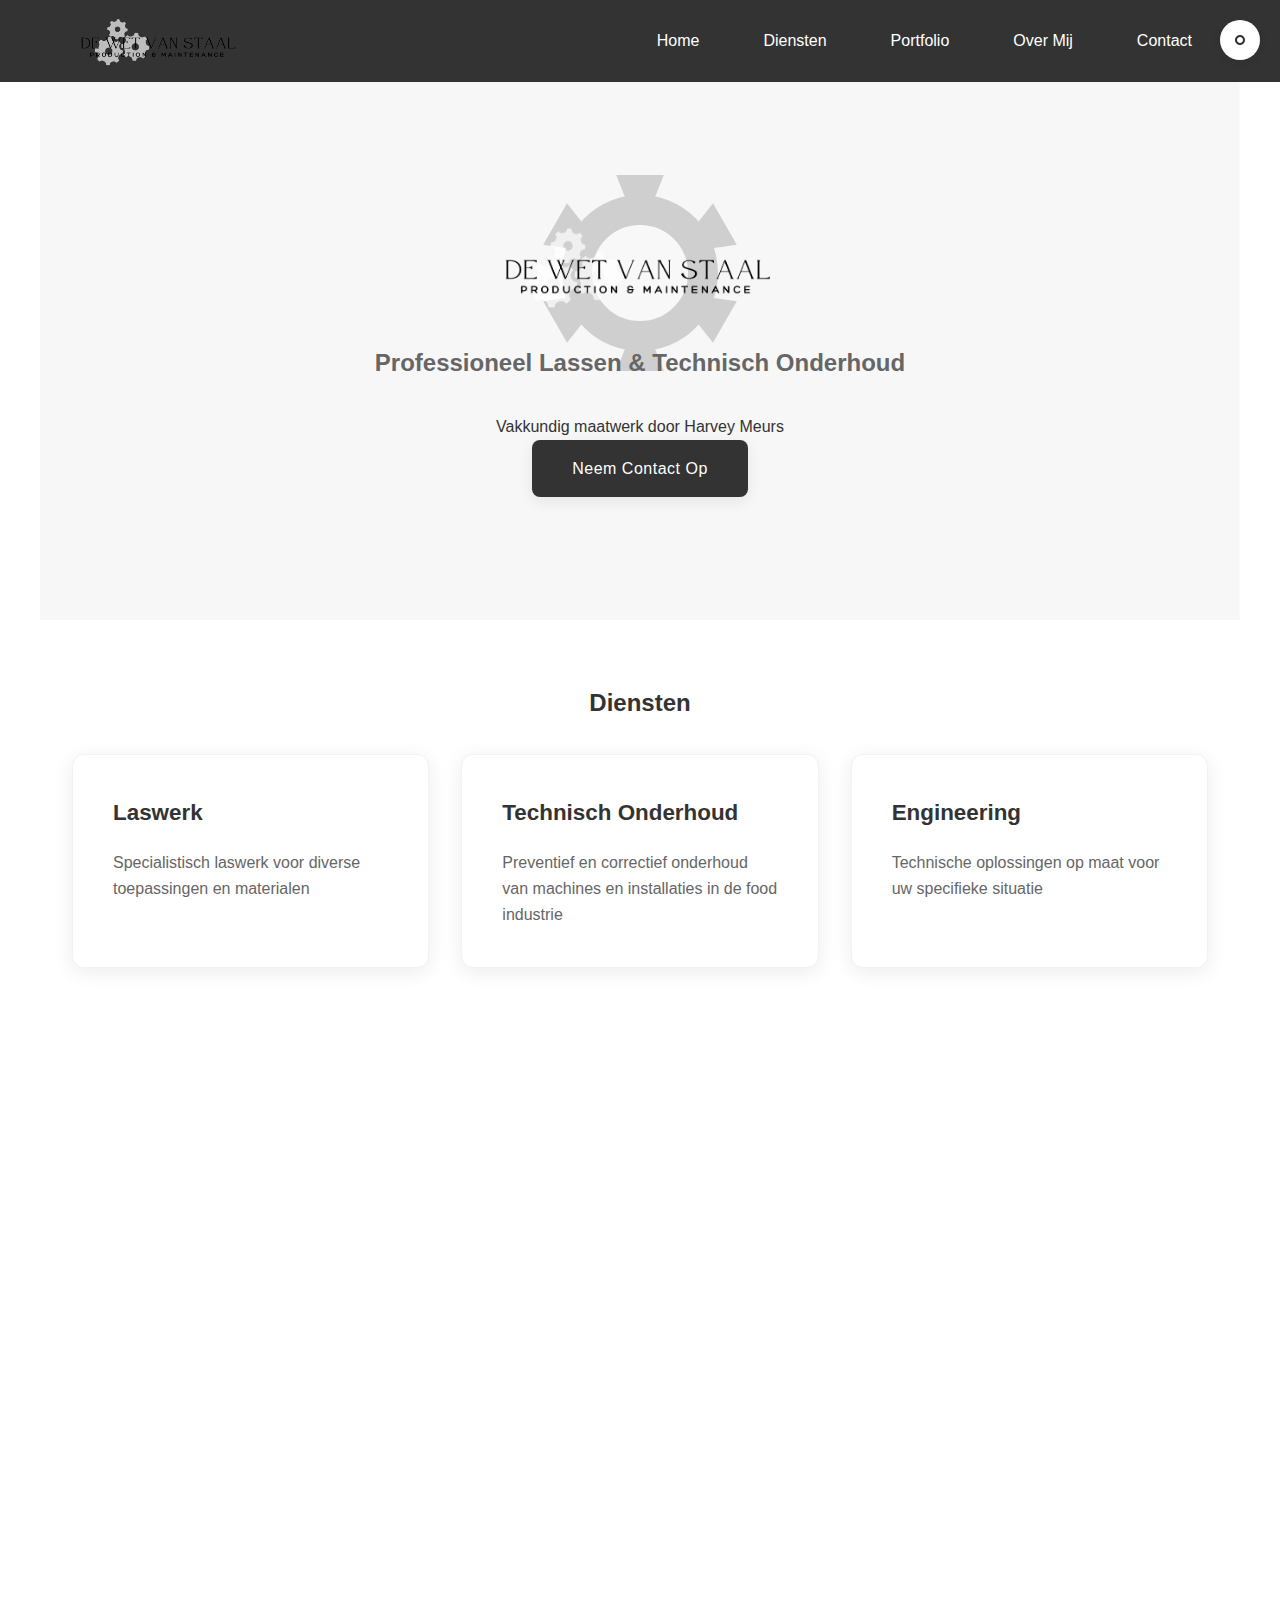
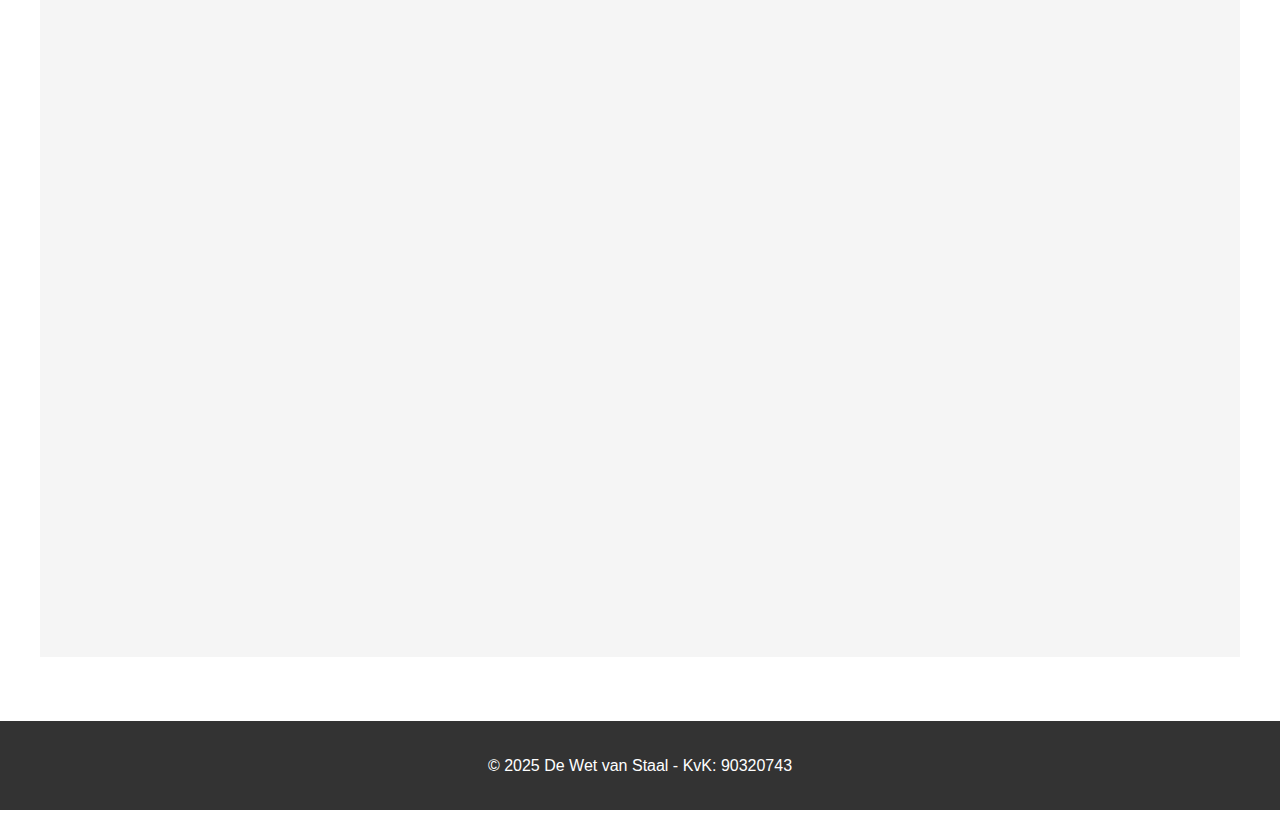
==== index.html @ 2015ef2f "Bug fixes" ====
<!DOCTYPE html>
<html lang="nl">
<head>
    <meta charset="UTF-8">
    <meta name="viewport" content="width=device-width, initial-scale=1.0">
    <title>De Wet van Staal - Professioneel Lassen & Technisch Onderhoud</title>
    <meta name="description" content="Specialistisch laswerk, technisch onderhoud en engineering door Harvey Meurs. Vakkundige constructies, machineonderhoud en maatwerkoplossingen in metaal.">
    <meta name="keywords" content="laswerk, technisch onderhoud, engineering, constructiewerk, metaalbewerking, machineonderhoud, aanhangwagens, paardenwagens">
    <meta name="author" content="Harvey Meurs">
    <meta property="og:title" content="De Wet van Staal - Professioneel Lassen & Technisch Onderhoud">
    <meta property="og:description" content="Specialistisch laswerk, technisch onderhoud en engineering door Harvey Meurs. Vakkundige constructies, machineonderhoud en maatwerkoplossingen in metaal.">
    <meta property="og:type" content="website">
    <link rel="stylesheet" href="styles.css">
    <link rel="apple-touch-icon" sizes="180x180" href="icons/apple-touch-icon.png">
    <link rel="icon" type="image/png" sizes="32x32" href="icons/favicon-32x32.png">
    <link rel="icon" type="image/png" sizes="16x16" href="icons/favicon-16x16.png">
    <link rel="manifest" href="icons/site.webmanifest">
    <link rel="mask-icon" href="icons/safari-pinned-tab.svg" color="#5bbad5">
    <meta name="msapplication-TileColor" content="#da532c">
    <meta name="theme-color" content="#ffffff">
</head>
<body data-theme="light">
    <button class="theme-toggle" aria-label="Toggle dark mode">
        <svg class="sun-icon" viewBox="0 0 24 24">
            <path d="M12 17c-2.76 0-5-2.24-5-5s2.24-5 5-5 5 2.24 5 5-2.24 5-5 5zm0-8c-1.65 0-3 1.35-3 3s1.35 3 3 3 3-1.35 3-3-1.35-3-3-3zm0-2V4m0 16v-3m8-9h-3m-10 0H4m14.364 4.95l-2.12-2.122M7.757 16.243l-2.12 2.12M16.243 7.757l2.12-2.12M7.757 7.757L5.636 5.636"/>
        </svg>
        <svg class="moon-icon" viewBox="0 0 24 24" style="display: none;">
            <path d="M12 3c.132 0 .263 0 .393 0a7.5 7.5 0 0 0 7.92 12.446A9 9 0 1 1 12 3z"/>
        </svg>
    </button>
    <header role="banner">
        <nav role="navigation" aria-label="Hoofdmenu">
            <div class="logo">
                <img src="images/LogoBanner.png" alt="De Wet van Staal Logo" width="200" height="50">
            </div>
            <button class="menu-toggle" aria-label="Menu openen" aria-expanded="false" aria-controls="main-menu">
                <span class="hamburger"></span>
            </button>
            <ul id="main-menu" role="menubar">
                <li role="none"><a href="#home" role="menuitem">Home</a></li>
                <li role="none"><a href="#diensten" role="menuitem">Diensten</a></li>
                <li role="none"><a href="#portfolio" role="menuitem">Portfolio</a></li>
                <li role="none"><a href="#over" role="menuitem">Over Mij</a></li>
                <li role="none"><a href="#contact" role="menuitem">Contact</a></li>
            </ul>
        </nav>
    </header>

    <main role="main">
        <section id="home" class="hero fade-in" style="background-image: url('images/BackgroundGrey.png');">
            <h1 class="logo-container">
                <div class="gear-container">
                    <svg class="gear" viewBox="0 0 100 100">
                        <path d="M50,20 L56,5 L44,5 L50,20 Z" />
                        <path d="M50,20 L56,5 L44,5 L50,20 Z" transform="rotate(60 50 50)" />
                        <path d="M50,20 L56,5 L44,5 L50,20 Z" transform="rotate(120 50 50)" />
                        <path d="M50,20 L56,5 L44,5 L50,20 Z" transform="rotate(180 50 50)" />
                        <path d="M50,20 L56,5 L44,5 L50,20 Z" transform="rotate(240 50 50)" />
                        <path d="M50,20 L56,5 L44,5 L50,20 Z" transform="rotate(300 50 50)" />
                        <circle cx="50" cy="50" r="35" stroke-width="8" />
                        <circle cx="50" cy="50" r="28" fill="var(--bg-color)" />
                    </svg>
                </div>
                <img src="images/LogoBanner.png" alt="De Wet van Staal" class="hero-logo">
            </h1>
            <h2>Professioneel Lassen & Technisch Onderhoud</h2>
            <p>Vakkundig maatwerk door Harvey Meurs</p>
            <a href="#contact" class="cta-button">Neem Contact Op</a>
        </section>

        <section id="diensten" class="services">
            <h2 class="fade-in">Diensten</h2>
            <div class="service-grid">
                <div class="service-card fade-in">
                    <h3>Laswerk</h3>
                    <p>Specialistisch laswerk voor diverse toepassingen en materialen</p>
                </div>
                <div class="service-card fade-in">
                    <h3>Technisch Onderhoud</h3>
                    <p>Preventief en correctief onderhoud van machines en installaties in de food industrie</p>
                </div>
                <div class="service-card fade-in">
                    <h3>Engineering</h3>
                    <p>Technische oplossingen op maat voor uw specifieke situatie</p>
                </div>
            </div>
        </section>

        <section id="portfolio" class="portfolio">
            <h2 class="fade-in">Portfolio</h2>
            <div class="carousel-container fade-in">
                <div class="carousel-track">
                    <!-- Aanhangwagens -->
                    <div class="carousel-slide">
                        <img src="images/Aanhangwagens.jpg" alt="Aanhangwagen 1">
                        <div class="slide-content">
                            <h3>Aanhangwagens</h3>
                            <p>Specialistisch laswerk en constructie van aanhangwagens op maat</p>
                        </div>
                    </div>
                    <div class="carousel-slide">
                        <img src="images/Aanhangwagens1.jpg" alt="Aanhangwagen 2">
                        <div class="slide-content">
                            <h3>Aanhangwagens</h3>
                            <p>Professionele constructie en afwerking</p>
                        </div>
                    </div>
                    <div class="carousel-slide">
                        <img src="images/Aanhangwagens4.jpg" alt="Aanhangwagen 3">
                        <div class="slide-content">
                            <h3>Aanhangwagens</h3>
                            <p>Duurzame materialen en vakmanschap</p>
                        </div>
                    </div>
                    <div class="carousel-slide">
                        <img src="images/Aanhangwagens5.jpg" alt="Aanhangwagen 4">
                        <div class="slide-content">
                            <h3>Aanhangwagens</h3>
                            <p>Maatwerk voor specifieke toepassingen</p>
                        </div>
                    </div>

                    <!-- Paardenwagens -->
                    <div class="carousel-slide">
                        <img src="images/Paardenwagen1.jpg" alt="Paardenwagen 1">
                        <div class="slide-content">
                            <h3>Paardenwagens</h3>
                            <p>Vakkundige constructie van paardenwagens met oog voor detail</p>
                        </div>
                    </div>
                    <div class="carousel-slide">
                        <img src="images/Paardenwagen2.jpg" alt="Paardenwagen 2">
                        <div class="slide-content">
                            <h3>Paardenwagens</h3>
                            <p>Comfort en veiligheid voorop</p>
                        </div>
                    </div>
                    <div class="carousel-slide">
                        <img src="images/Paardenwagen3.jpg" alt="Paardenwagen 3">
                        <div class="slide-content">
                            <h3>Paardenwagens</h3>
                            <p>Robuuste constructie voor jarenlang gebruik</p>
                        </div>
                    </div>
                    <div class="carousel-slide">
                        <img src="images/Paardenwagen4.jpg" alt="Paardenwagen 4">
                        <div class="slide-content">
                            <h3>Paardenwagens</h3>
                            <p>Optimale ventilatie en ruimte</p>
                        </div>
                    </div>
                    <div class="carousel-slide">
                        <img src="images/Paardenwagen5.jpg" alt="Paardenwagen 5">
                        <div class="slide-content">
                            <h3>Paardenwagens</h3>
                            <p>Professionele afwerking tot in detail</p>
                        </div>
                    </div>
                    <div class="carousel-slide">
                        <img src="images/Paardenwagen6.jpg" alt="Paardenwagen 6">
                        <div class="slide-content">
                            <h3>Paardenwagens</h3>
                            <p>Gebruiksgemak en duurzaamheid</p>
                        </div>
                    </div>

                    <!-- Shovels -->
                    <div class="carousel-slide">
                        <img src="images/Shovel1.jpg" alt="Custom Shovel Opzetstuk">
                        <div class="slide-content">
                            <h3>Custom Shovel Opzetstukken</h3>
                            <p>Specialistisch maatwerk voor specifieke toepassingen</p>
                        </div>
                    </div>
                    <div class="carousel-slide">
                        <img src="images/Shovel2.jpg" alt="Shovel Opzetstukken">
                        <div class="slide-content">
                            <h3>Shovel Opzetstukken</h3>
                            <p>Op maat gemaakte opzetstukken voor elke toepassing</p>
                        </div>
                    </div>
                    <div class="carousel-slide">
                        <img src="images/Shovel4.jpg" alt="Custom Opzetstukken">
                        <div class="slide-content">
                            <h3>Custom Opzetstukken</h3>
                            <p>Professionele opzetstukken voor uw shovel</p>
                        </div>
                    </div>
                    <div class="carousel-slide">
                        <img src="images/shovel5.jpg" alt="Shovel Opzetstukken">
                        <div class="slide-content">
                            <h3>Shovel Opzetstukken</h3>
                            <p>Vakkundige constructie van opzetstukken</p>
                        </div>
                    </div>
                    <div class="carousel-slide">
                        <img src="images/shovel6.jpg" alt="Custom Opzetstukken">
                        <div class="slide-content">
                            <h3>Custom Opzetstukken</h3>
                            <p>Duurzame opzetstukken voor intensief gebruik</p>
                        </div>
                    </div>
                    <div class="carousel-slide">
                        <img src="images/shovel7.jpg" alt="Shovel Opzetstukken">
                        <div class="slide-content">
                            <h3>Shovel Opzetstukken</h3>
                            <p>Maatwerk voor optimale functionaliteit</p>
                        </div>
                    </div>

                    <!-- Waterscooter Trailers -->
                    <div class="carousel-slide">
                        <img src="images/Waterscootertrailer.png" alt="Waterscooter Trailer 1">
                        <div class="slide-content">
                            <h3>Waterscooter Trailers</h3>
                            <p>Specialistische trailers voor waterscooters</p>
                        </div>
                    </div>
                    <div class="carousel-slide">
                        <img src="images/Waterscootertrailer2.jpg" alt="Waterscooter Trailer 2">
                        <div class="slide-content">
                            <h3>Waterscooter Trailers</h3>
                            <p>Optimale bescherming tijdens transport</p>
                        </div>
                    </div>
                    <div class="carousel-slide">
                        <img src="images/Waterscootertrailer4.png" alt="Waterscooter Trailer 3">
                        <div class="slide-content">
                            <h3>Waterscooter Trailers</h3>
                            <p>Innovatief design en functionaliteit</p>
                        </div>
                    </div>

                    <!-- Constructie & Metaalbewerking -->
                    <div class="carousel-slide">
                        <img src="images/constructie.jpg" alt="Constructiewerk">
                        <div class="slide-content">
                            <h3>Constructiewerk</h3>
                            <p>Specialistisch constructiewerk voor diverse toepassingen</p>
                        </div>
                    </div>
                    <div class="carousel-slide">
                        <img src="images/constructie2.jpg" alt="Metaalbewerking">
                        <div class="slide-content">
                            <h3>Metaalbewerking</h3>
                            <p>Precisie metaalbewerking voor maatwerk oplossingen</p>
                        </div>
                    </div>
                    <div class="carousel-slide">
                        <img src="images/Hoefsmid3.jpg" alt="Hoefsmederij">
                        <div class="slide-content">
                            <h3>Hoefsmederij</h3>
                            <p>Specialistische constructies voor hoefsmeden</p>
                        </div>
                    </div>
                    <div class="carousel-slide">
                        <img src="images/Kantploeg.jpg" alt="Kantwerk">
                        <div class="slide-content">
                            <h3>Kantploegen</h3>
                            <p>Professioneel kantwerk voor diverse toepassingen</p>
                        </div>
                    </div>
                    <div class="carousel-slide">
                        <img src="images/verhoging.jpg" alt="Verhogingen">
                        <div class="slide-content">
                            <h3>Verhogingen</h3>
                            <p>Maatwerk verhogingen en platforms</p>
                        </div>
                    </div>
                </div>
                
                <button class="carousel-button prev" aria-label="Vorige slide">&lt;</button>
                <button class="carousel-button next" aria-label="Volgende slide">&gt;</button>
                
                <div class="carousel-dots" role="tablist" aria-label="Carousel navigatie"></div>
            </div>
        </section>

        <section id="over" class="about">
            <h2 class="fade-in">Over Mij</h2>
            <div class="about-header">
                <img src="images/harvey1.png" alt="Harvey Meurs" class="about-image scale-in">
            </div>
            <div class="about-content fade-in">
                <p>Als onderhoudsspecialist ben ik dagelijks bezig met het waarborgen van de optimale werking van productiemachines. Met mijn brede kennis en ervaring op het gebied van machineonderhoud speel ik een cruciale rol in dit proces.</p>

                <p>Van 2014 tot 2024 heb ik bij LDL gewerkt, waar ik me heb gespecialiseerd in machineonderhoud voor grote bedrijven in de foodsector. Deze jarenlange ervaring in de voedingsmiddelenindustrie heeft mij uitgebreide kennis opgeleverd over de specifieke eisen en uitdagingen in deze sector. Momenteel werk ik als ZZP'er voor diverse bedrijven, waar ik deze expertise inzet voor verschillende opdrachten.</p>
                
                <p>Mijn expertise omvat:</p>
                <ul class="expertise-list">
                    <li>Preventief onderhoud en machinecontroles</li>
                    <li>Storingsanalyse en reparaties</li>
                    <li>Werkzaamheden in ATEX-zones</li>
                    <li>Specialistisch laswerk en constructies</li>
                    <li>Uitgebreide ervaring in de foodsector</li>
                </ul>

                <p>Naast mijn technische expertise hecht ik veel belang aan veiligheid en kwaliteit. Ik werk volgens strikte richtlijnen en procedures om ervoor te zorgen dat alle werkzaamheden voldoen aan de hoogste normen.</p>

                <p>Als ZZP'er bied ik maatwerkoplossingen voor diverse projecten. Of het nu gaat om het fabriceren van metalen constructies, reparaties of aanpassingen aan bestaande structuren, ik sta klaar om uw projecten te realiseren. Met grondige kennis van diverse lasprocessen en materialen zorg ik voor sterke en kwalitatieve lasverbindingen.</p>
            </div>
        </section>

        <section id="contact" class="contact">
            <h2 class="fade-in">Contact</h2>
            <div class="contact-grid">
                <div class="contact-info slide-in-left">
                    <div class="contact-details">
                        <h3>Direct Contact</h3>
                        <p>Harvey Meurs</p>
                        <p>De Wet van Staal</p>
                        <p>Email: info@dewetvanstaal.nl</p>
                        <p>Tel: +31 (0)6 53631115</p>
                    </div>
                </div>
                <!-- Updated Form with Netlify Support -->
                <form class="contact-form slide-in-right" name="contact" method="POST" data-netlify="true" action="/bedankt">
                    <input type="hidden" name="form-name" value="contact">
                    
                    <div class="form-group">
                        <label for="name">Naam *</label>
                        <input type="text" id="name" name="name" required aria-required="true" placeholder="Uw naam">
                    </div>
                    <div class="form-group">
                        <label for="email">Email *</label>
                        <input type="email" id="email" name="email" required aria-required="true" placeholder="uw@email.nl">
                    </div>
                    <div class="form-group">
                        <label for="phone">Telefoon</label>
                        <input type="tel" id="phone" name="phone" placeholder="06 12345678">
                    </div>
                    <div class="form-group">
                        <label for="subject">Onderwerp *</label>
                        <select id="subject" name="subject" required aria-required="true">
                            <option value="">Kies een onderwerp</option>
                            <option value="laswerk">Laswerk</option>
                            <option value="onderhoud">Technisch Onderhoud</option>
                            <option value="engineering">Engineering</option>
                            <option value="anders">Anders</option>
                        </select>
                    </div>
                    <div class="form-group">
                        <label for="message">Bericht *</label>
                        <textarea id="message" name="message" rows="5" required aria-required="true"></textarea>
                    </div>
                    <div class="form-group">
                        <button type="submit" class="submit-button">
                            <span>Verstuur Bericht</span>
                            <svg viewBox="0 0 24 24" fill="none" stroke="currentColor" stroke-width="2" stroke-linecap="round" stroke-linejoin="round">
                                <line x1="22" y1="2" x2="11" y2="13"></line>
                                <polygon points="22 2 15 22 11 13 2 9 22 2"></polygon>
                            </svg>
                        </button>
                    </div>
                </form>
            </div>
        </section>
    </main>

    <footer role="contentinfo">
        <p>&copy; 2025 De Wet van Staal - KvK: 90320743</p>
    </footer>
    <script src="script.js"></script>
</body>
</html>
---- styles.css ----
:root {
    /* Light mode */
    --primary-grey: #333333;
    --secondary-grey: #666666;
    --light-grey: #f5f5f5;
    --accent-grey: #4a4a4a;
    --white: #ffffff;
    --bg-color: #ffffff;
    --text-color: #333333;
    --card-bg: #ffffff;
    --card-shadow: rgba(0, 0, 0, 0.08);
    --overlay-bg: rgba(255, 255, 255, 0.9);
}

/* Dark mode */
[data-theme="dark"] {
    --primary-grey: #e0e0e0;
    --secondary-grey: #b0b0b0;
    --light-grey: #2a2a2a;
    --accent-grey: #c0c0c0;
    --white: #1a1a1a;
    --bg-color: #1a1a1a;
    --text-color: #e0e0e0;
    --card-bg: #2a2a2a;
    --card-shadow: rgba(0, 0, 0, 0.2);
    --overlay-bg: rgba(0, 0, 0, 0.8);
}

/* Theme toggle */
.theme-toggle {
    position: fixed;
    top: 20px;
    right: 20px;
    z-index: 1001;
    background: none;
    border: none;
    cursor: pointer;
    padding: 8px;
    border-radius: 50%;
    display: flex;
    align-items: center;
    justify-content: center;
    transition: all 0.3s ease;
    background: var(--card-bg);
    box-shadow: 0 2px 10px var(--card-shadow);
}

.theme-toggle svg {
    width: 24px;
    height: 24px;
    fill: var(--text-color);
}

.theme-toggle:hover {
    transform: scale(1.1);
    box-shadow: 0 4px 15px var(--card-shadow);
}

/* Logo gear animation */
.logo-container {
    position: relative;
    display: inline-block;
    padding: 20px;
}

.hero-logo {
    max-width: 300px;
    height: auto;
    position: relative;
    z-index: 2;
}

.gear-container {
    position: absolute;
    top: 50%;
    left: 50%;
    transform: translate(-50%, -50%);
    width: 200px;
    height: 200px;
    z-index: 1;
}

.gear {
    width: 100%;
    height: 100%;
    fill: var(--primary-grey);
    opacity: 0.2;
    transform-origin: center;
    transition: opacity 0.3s ease;
    stroke: var(--primary-grey);
    stroke-width: 8;
}

@keyframes rotate-gear {
    from { transform: rotate(0deg); }
    to { transform: rotate(360deg); }
}

.logo-container:hover .gear {
    animation: rotate-gear 8s linear infinite;
}

[data-theme="dark"] .gear {
    fill: var(--text-color);
    stroke: var(--text-color);
    opacity: 0.25;
}

/* Animation classes */
.fade-in {
    opacity: 0;
    transform: translateY(20px);
    transition: opacity 0.6s ease-out, transform 0.6s ease-out;
}

.fade-in.visible {
    opacity: 1;
    transform: translateY(0);
}

.slide-in-left {
    opacity: 0;
    transform: translateX(-50px);
    transition: opacity 0.6s ease-out, transform 0.6s ease-out;
}

.slide-in-left.visible {
    opacity: 1;
    transform: translateX(0);
}

.slide-in-right {
    opacity: 0;
    transform: translateX(50px);
    transition: opacity 0.6s ease-out, transform 0.6s ease-out;
}

.slide-in-right.visible {
    opacity: 1;
    transform: translateX(0);
}

.scale-in {
    opacity: 0;
    transform: scale(0.8);
    transition: opacity 0.6s ease-out, transform 0.6s ease-out;
}

.scale-in.visible {
    opacity: 1;
    transform: scale(1);
}

/* Rest of the existing styles */
* {
    margin: 0;
    padding: 0;
    box-sizing: border-box;
}

body {
    font-family: 'Helvetica Neue', Arial, sans-serif;
    line-height: 1.6;
    color: var(--text-color);
    background-color: var(--bg-color);
    transition: background-color 0.3s ease, color 0.3s ease;
}

header {
    background-color: var(--primary-grey);
    padding: 1rem 0;
    position: fixed;
    width: 100%;
    top: 0;
    z-index: 1000;
}

/* Accessibility */
.sr-only {
    position: absolute;
    width: 1px;
    height: 1px;
    padding: 0;
    margin: -1px;
    overflow: hidden;
    clip: rect(0, 0, 0, 0);
    border: 0;
}

/* Focus styles */
*:focus {
    outline: 3px solid var(--accent-grey);
    outline-offset: 2px;
}

*:focus:not(:focus-visible) {
    outline: none;
}

*:focus-visible {
    outline: 3px solid var(--accent-grey);
    outline-offset: 2px;
}

nav {
    max-width: 1200px;
    margin: 0 auto;
    padding: 0 2rem;
    display: flex;
    justify-content: space-between;
    align-items: center;
}

.menu-toggle {
    display: none;
    background: none;
    border: none;
    padding: 0.5rem;
    cursor: pointer;
}

.hamburger {
    display: block;
    width: 24px;
    height: 2px;
    background-color: var(--white);
    position: relative;
    transition: all 0.3s ease;
}

.hamburger::before,
.hamburger::after {
    content: '';
    position: absolute;
    width: 24px;
    height: 2px;
    background-color: var(--white);
    transition: all 0.3s ease;
}

.hamburger::before {
    top: -6px;
}

.hamburger::after {
    bottom: -6px;
}

.menu-toggle[aria-expanded="true"] .hamburger {
    background-color: transparent;
}

.menu-toggle[aria-expanded="true"] .hamburger::before {
    transform: rotate(45deg);
    top: 0;
}

.menu-toggle[aria-expanded="true"] .hamburger::after {
    transform: rotate(-45deg);
    bottom: 0;
}

.logo {
    height: 50px;
    display: flex;
    align-items: center;
}

.logo img {
    height: 100%;
    width: auto;
}

nav ul {
    display: flex;
    list-style: none;
    gap: 2rem;
}

nav a {
    color: var(--white);
    text-decoration: none;
    font-weight: 500;
    padding: 0.5rem 1rem;
    border-radius: 4px;
    transition: all 0.3s ease;
    position: relative;
}

nav a:hover {
    background-color: rgba(255, 255, 255, 0.1);
    transform: translateY(-2px);
}

nav a::after {
    content: '';
    position: absolute;
    bottom: 0;
    left: 50%;
    width: 0;
    height: 2px;
    background-color: var(--white);
    transition: all 0.3s ease;
    transform: translateX(-50%);
}

nav a:hover::after {
    width: 80%;
}

main {
    margin-top: 80px;
}

section {
    padding: 4rem 2rem;
    max-width: 1200px;
    margin: 0 auto;
}

h2 {
    color: var(--primary-grey);
    margin-bottom: 2rem;
    text-align: center;
}

.hero {
    background-color: var(--light-grey);
    text-align: center;
    padding: 4rem 1rem;
    min-height: 60vh;
    display: flex;
    flex-direction: column;
    justify-content: center;
    align-items: center;
    background-size: cover;
    background-position: center;
    background-repeat: no-repeat;
    position: relative;
}

.hero::before {
    content: '';
    position: absolute;
    top: 0;
    left: 0;
    right: 0;
    bottom: 0;
    background: var(--overlay-bg);
    z-index: 1;
}

.hero > * {
    position: relative;
    z-index: 2;
}

.hero h2 {
    font-size: 1.5rem;
    color: var(--secondary-grey);
    margin-bottom: 2rem;
}

.cta-button {
    display: inline-block;
    padding: 1rem 2.5rem;
    background-color: var(--primary-grey);
    color: var(--white);
    text-decoration: none;
    border-radius: 8px;
    transition: all 0.3s cubic-bezier(0.4, 0, 0.2, 1);
    position: relative;
    overflow: hidden;
    font-weight: 500;
    letter-spacing: 0.5px;
    box-shadow: 0 4px 15px var(--card-shadow);
}

.cta-button:hover {
    background-color: var(--accent-grey);
    transform: translateY(-2px);
    box-shadow: 0 6px 20px var(--card-shadow);
}

.cta-button:active {
    transform: translateY(0);
    box-shadow: 0 2px 10px var(--card-shadow);
}

.service-grid {
    display: grid;
    grid-template-columns: repeat(auto-fit, minmax(250px, 1fr));
    gap: 2rem;
    margin-top: 2rem;
}

.service-card {
    background-color: var(--card-bg);
    padding: 2.5rem;
    border-radius: 12px;
    transition: all 0.4s cubic-bezier(0.4, 0, 0.2, 1);
    box-shadow: 0 4px 20px var(--card-shadow);
    border: 1px solid rgba(128, 128, 128, 0.1);
}

.service-card:hover {
    transform: translateY(-8px);
    box-shadow: 0 8px 30px var(--card-shadow);
}

.service-card h3 {
    color: var(--primary-grey);
    margin-bottom: 1.2rem;
    font-size: 1.4rem;
}

.service-card p {
    color: var(--secondary-grey);
}

/* Portfolio carousel */
.carousel-container {
    position: relative;
    max-width: 1200px;
    margin: 0 auto;
    overflow: hidden;
    padding: 60px 0;
}

.carousel-track {
    display: flex;
    transition: transform 0.5s ease-in-out;
    margin: 0 -8px;
}

.carousel-slide {
    flex: 0 0 33.333%;
    position: relative;
    height: 280px;
    transition: all 0.5s cubic-bezier(0.4, 0, 0.2, 1);
    padding: 0 8px;
    opacity: 0.3;
    transform: scale(0.9);
    display: flex;
    align-items: center;
    filter: grayscale(50%);
}

.carousel-slide img {
    width: 100%;
    height: 100%;
    object-fit: cover;
    border-radius: 12px;
    transition: all 0.5s cubic-bezier(0.4, 0, 0.2, 1);
    box-shadow: 0 4px 20px var(--card-shadow);
}

.carousel-slide.active {
    height: 380px;
    z-index: 2;
    opacity: 1;
    transform: scale(1);
    filter: grayscale(0%);
}

.carousel-slide.active img {
    box-shadow: 0 12px 40px var(--card-shadow);
}

.carousel-slide .slide-content {
    opacity: 0;
    transform: translateY(20px);
    transition: all 0.3s ease;
}

.carousel-slide.active .slide-content {
    opacity: 1;
    transform: translateY(0);
}

.slide-content {
    position: absolute;
    bottom: 0;
    left: 0;
    right: 0;
    padding: 20px;
    background: linear-gradient(transparent, rgba(0, 0, 0, 0.85));
    color: #ffffff;
    border-radius: 0 0 12px 12px;
    text-shadow: 0 1px 3px rgba(0, 0, 0, 0.8);
}

.slide-content h3 {
    margin-bottom: 8px;
    font-size: 1.5rem;
    color: #ffffff;
}

.slide-content p {
    color: rgba(255, 255, 255, 0.95);
}

.carousel-button {
    position: absolute;
    top: 50%;
    transform: translateY(-50%);
    background: rgba(0, 0, 0, 0.7);
    color: var(--white);
    border: 2px solid rgba(255, 255, 255, 0.3);
    width: 54px;
    height: 54px;
    border-radius: 50%;
    cursor: pointer;
    font-size: 24px;
    transition: all 0.3s cubic-bezier(0.4, 0, 0.2, 1);
    z-index: 2;
    display: flex;
    align-items: center;
    justify-content: center;
    backdrop-filter: blur(4px);
}

.carousel-button:hover {
    background: rgba(0, 0, 0, 0.85);
    border-color: var(--white);
    transform: translateY(-50%) scale(1.1);
}

.carousel-button.prev {
    left: 30px;
}

.carousel-button.next {
    right: 30px;
}

.carousel-dots {
    position: absolute;
    bottom: 30px;
    left: 50%;
    transform: translateX(-50%);
    display: flex;
    gap: 12px;
    z-index: 2;
    padding: 8px 16px;
    background: rgba(0, 0, 0, 0.3);
    border-radius: 20px;
    backdrop-filter: blur(4px);
}

.dot {
    width: 10px;
    height: 10px;
    border-radius: 50%;
    background: rgba(255, 255, 255, 0.4);
    cursor: pointer;
    transition: all 0.3s ease;
    border: 2px solid transparent;
}

.dot:hover {
    background: rgba(255, 255, 255, 0.7);
    transform: scale(1.2);
}

.dot.active {
    background: var(--white);
    transform: scale(1.3);
    border-color: rgba(255, 255, 255, 0.3);
}

/* About section */
.about-header {
    text-align: center;
    margin-bottom: 2rem;
}

.about-image {
    width: 200px;
    height: 200px;
    border-radius: 50%;
    object-fit: cover;
    border: 4px solid var(--primary-grey);
}

.about-content {
    max-width: 800px;
    margin: 0 auto;
}

.about-content p {
    margin-bottom: 1.5rem;
    color: var(--secondary-grey);
}

.expertise-list {
    list-style: none;
    margin: 1rem 0 2rem;
    padding-left: 1.5rem;
}

.expertise-list li {
    position: relative;
    padding-left: 1.5rem;
    margin-bottom: 0.5rem;
    color: var(--secondary-grey);
}

.expertise-list li::before {
    content: "•";
    position: absolute;
    left: 0;
    color: var(--primary-grey);
}

/* Contact section */
.contact {
    background-color: var(--light-grey);
    padding: 6rem 2rem;
}

.contact-grid {
    max-width: 1200px;
    margin: 0 auto;
    display: grid;
    grid-template-columns: 1fr 1.5fr;
    gap: 4rem;
    align-items: start;
}

.contact-info {
    display: flex;
    flex-direction: column;
    gap: 3rem;
}

.contact-details {
    background-color: var(--card-bg);
    padding: 3rem;
    border-radius: 12px;
    box-shadow: 0 8px 30px var(--card-shadow);
    border: 1px solid rgba(128, 128, 128, 0.1);
}

.contact-details h3 {
    color: var(--primary-grey);
    margin-bottom: 1.5rem;
    font-size: 1.4rem;
}

.contact-details p {
    margin-bottom: 1rem;
    color: var(--secondary-grey);
    font-size: 1.1rem;
}

.contact-form {
    background-color: var(--card-bg);
    padding: 3rem;
    border-radius: 12px;
    box-shadow: 0 8px 30px var(--card-shadow);
    border: 1px solid rgba(128, 128, 128, 0.1);
}

.form-group {
    margin-bottom: 1.5rem;
}

.form-group label {
    display: block;
    margin-bottom: 0.5rem;
    color: var(--primary-grey);
    font-weight: 500;
}

.form-group input,
.form-group select,
.form-group textarea {
    width: 100%;
    padding: 0.8rem 1rem;
    border: 2px solid var(--light-grey);
    border-radius: 8px;
    font-size: 1rem;
    color: var(--text-color);
    background-color: var(--bg-color);
    transition: all 0.3s ease;
}

.form-group input:focus,
.form-group select:focus,
.form-group textarea:focus {
    border-color: var(--accent-grey);
    outline: none;
    box-shadow: 0 0 0 3px rgba(74, 74, 74, 0.1);
}

.form-group textarea {
    resize: vertical;
    min-height: 120px;
}

.submit-button {
    display: inline-flex;
    align-items: center;
    gap: 0.8rem;
    padding: 1rem 2rem;
    background-color: var(--primary-grey);
    color: var(--white);
    border: none;
    border-radius: 8px;
    font-size: 1rem;
    font-weight: 500;
    cursor: pointer;
    transition: all 0.3s ease;
}

.submit-button svg {
    width: 20px;
    height: 20px;
    transition: transform 0.3s ease;
}

.submit-button:hover {
    background-color: var(--accent-grey);
    transform: translateY(-2px);
}

.submit-button:hover svg {
    transform: translateX(4px);
}

.submit-button:active {
    transform: translateY(0);
}

footer {
    background-color: var(--primary-grey);
    color: var(--white);
    text-align: center;
    padding: 2rem;
    margin-top: 4rem;
}

/* Responsive styles */
@media (max-width: 1024px) {
    .carousel-slide {
        flex: 0 0 50%;
    }
}

@media (max-width: 768px) {
    .menu-toggle {
        display: block;
    }

    nav ul {
        position: fixed;
        top: 0;
        left: 0;
        right: 0;
        bottom: 0;
        background-color: var(--primary-grey);
        flex-direction: column;
        justify-content: center;
        align-items: center;
        gap: 2rem;
        transform: translateX(100%);
        transition: transform 0.3s ease;
        z-index: 1000;
    }

    nav ul.active {
        transform: translateX(0);
    }

    .hero {
        padding: 2rem 1rem;
        min-height: 80vh;
    }

    .hero-logo {
        max-width: 250px;
    }

    .carousel-slide {
        flex: 0 0 100%;
        height: auto;
        aspect-ratio: 4/3;
        opacity: 1;
        transform: none;
        filter: none;
    }

    .carousel-slide.active {
        height: auto;
        transform: none;
    }

    .carousel-button {
        width: 40px;
        height: 40px;
        font-size: 18px;
    }

    .carousel-button.prev {
        left: 10px;
    }

    .carousel-button.next {
        right: 10px;
    }

    .contact-grid {
        grid-template-columns: 1fr;
        gap: 2rem;
    }
}

@media (prefers-reduced-motion: reduce) {
    * {
        animation-duration: 0.01ms !important;
        animation-iteration-count: 1 !important;
        transition-duration: 0.01ms !important;
        scroll-behavior: auto !important;
    }
}
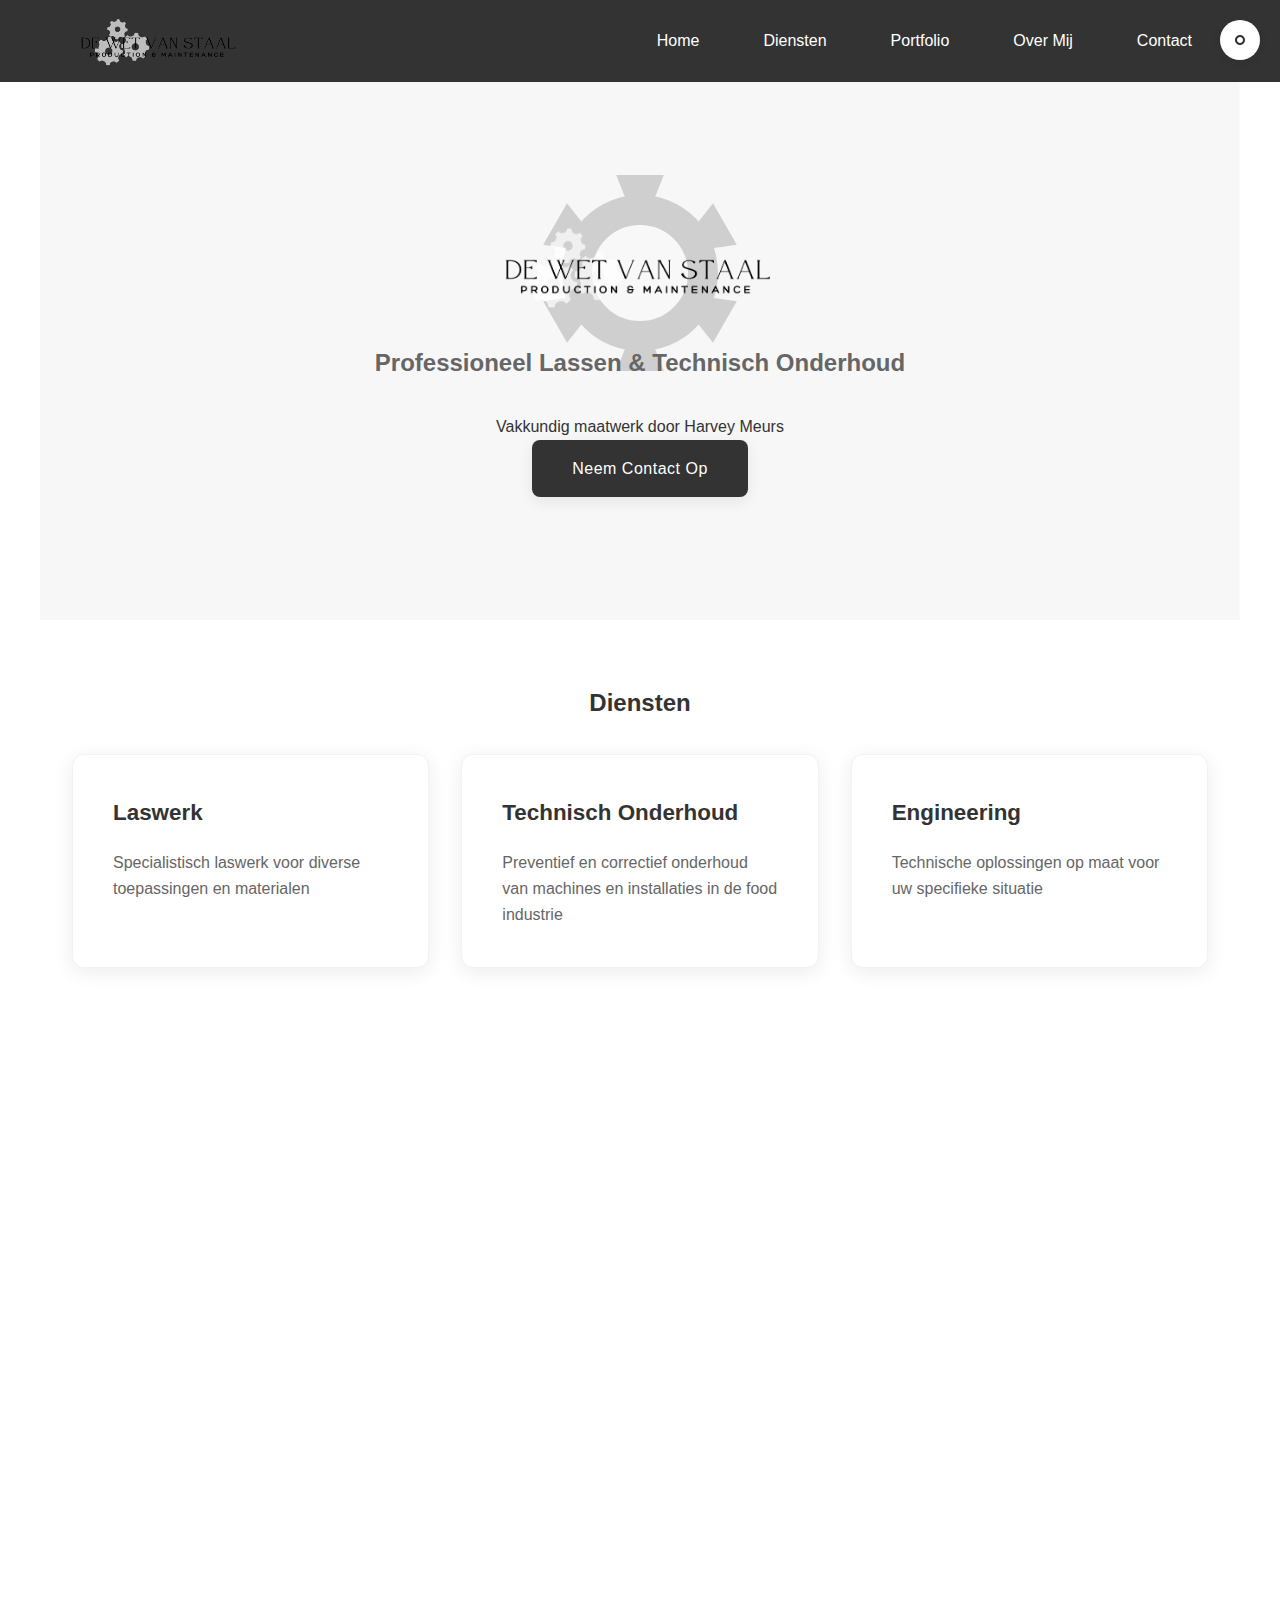
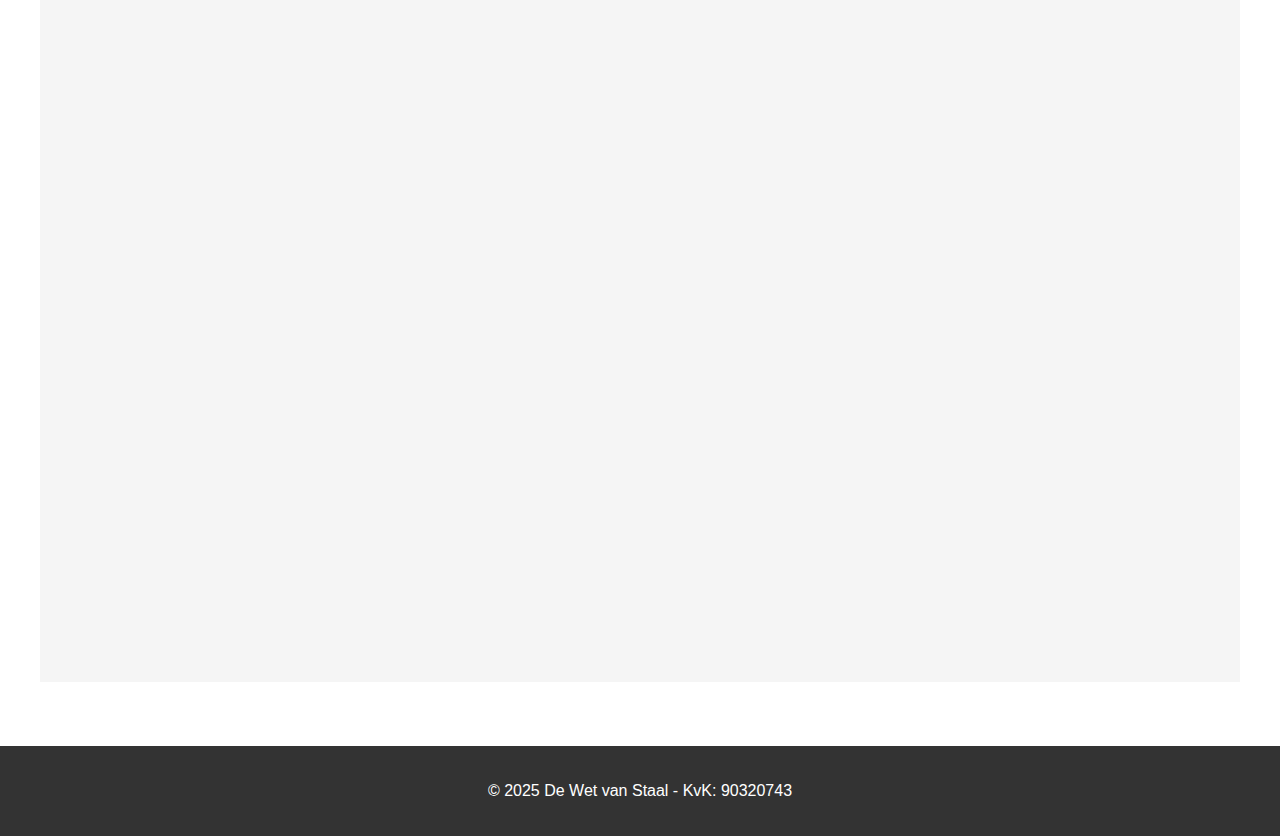
==== commit b931be13: "asdfgh" ====
--- a/index.html
+++ b/index.html
@@ -314,9 +314,10 @@
                     </div>
                 </div>
                 <!-- Updated Form with Netlify Support -->
-                <form class="contact-form slide-in-right" name="contact" method="POST" data-netlify="true" action="/bedankt">
+                <form class="contact-form slide-in-right" name="contact" method="POST" data-netlify="true" onsubmit="redirectToThankYou(event)">
                     <input type="hidden" name="form-name" value="contact">
-                    
+                    <input type="hidden" name="_captcha" value="false">
+                    :()
                     <div class="form-group">
                         <label for="name">Naam *</label>
                         <input type="text" id="name" name="name" required aria-required="true" placeholder="Uw naam">
--- a/styles.css
+++ b/styles.css
@@ -149,6 +149,55 @@
 .scale-in.visible {
     opacity: 1;
     transform: scale(1);
+}
+
+/* Thank you page styles */
+.thank-you {
+    min-height: 70vh;
+    display: flex;
+    flex-direction: column;
+    justify-content: center;
+    align-items: center;
+    text-align: center;
+    padding: 4rem 2rem;
+}
+
+.thank-you .container {
+    max-width: 600px;
+    background-color: var(--card-bg);
+    padding: 3rem;
+    border-radius: 12px;
+    box-shadow: 0 8px 30px var(--card-shadow);
+    border: 1px solid rgba(128, 128, 128, 0.1);
+}
+
+.thank-you h1 {
+    color: var(--primary-grey);
+    margin-bottom: 1.5rem;
+    font-size: 2rem;
+}
+
+.thank-you p {
+    color: var(--secondary-grey);
+    margin-bottom: 1rem;
+    font-size: 1.1rem;
+}
+
+.success-icon {
+    display: flex;
+    justify-content: center;
+    margin: 2rem 0;
+}
+
+.success-icon svg {
+    width: 80px;
+    height: 80px;
+    color: #4CAF50;
+    stroke-width: 1.5;
+}
+
+.thank-you .cta-button {
+    margin-top: 2rem;
 }
 
 /* Rest of the existing styles */
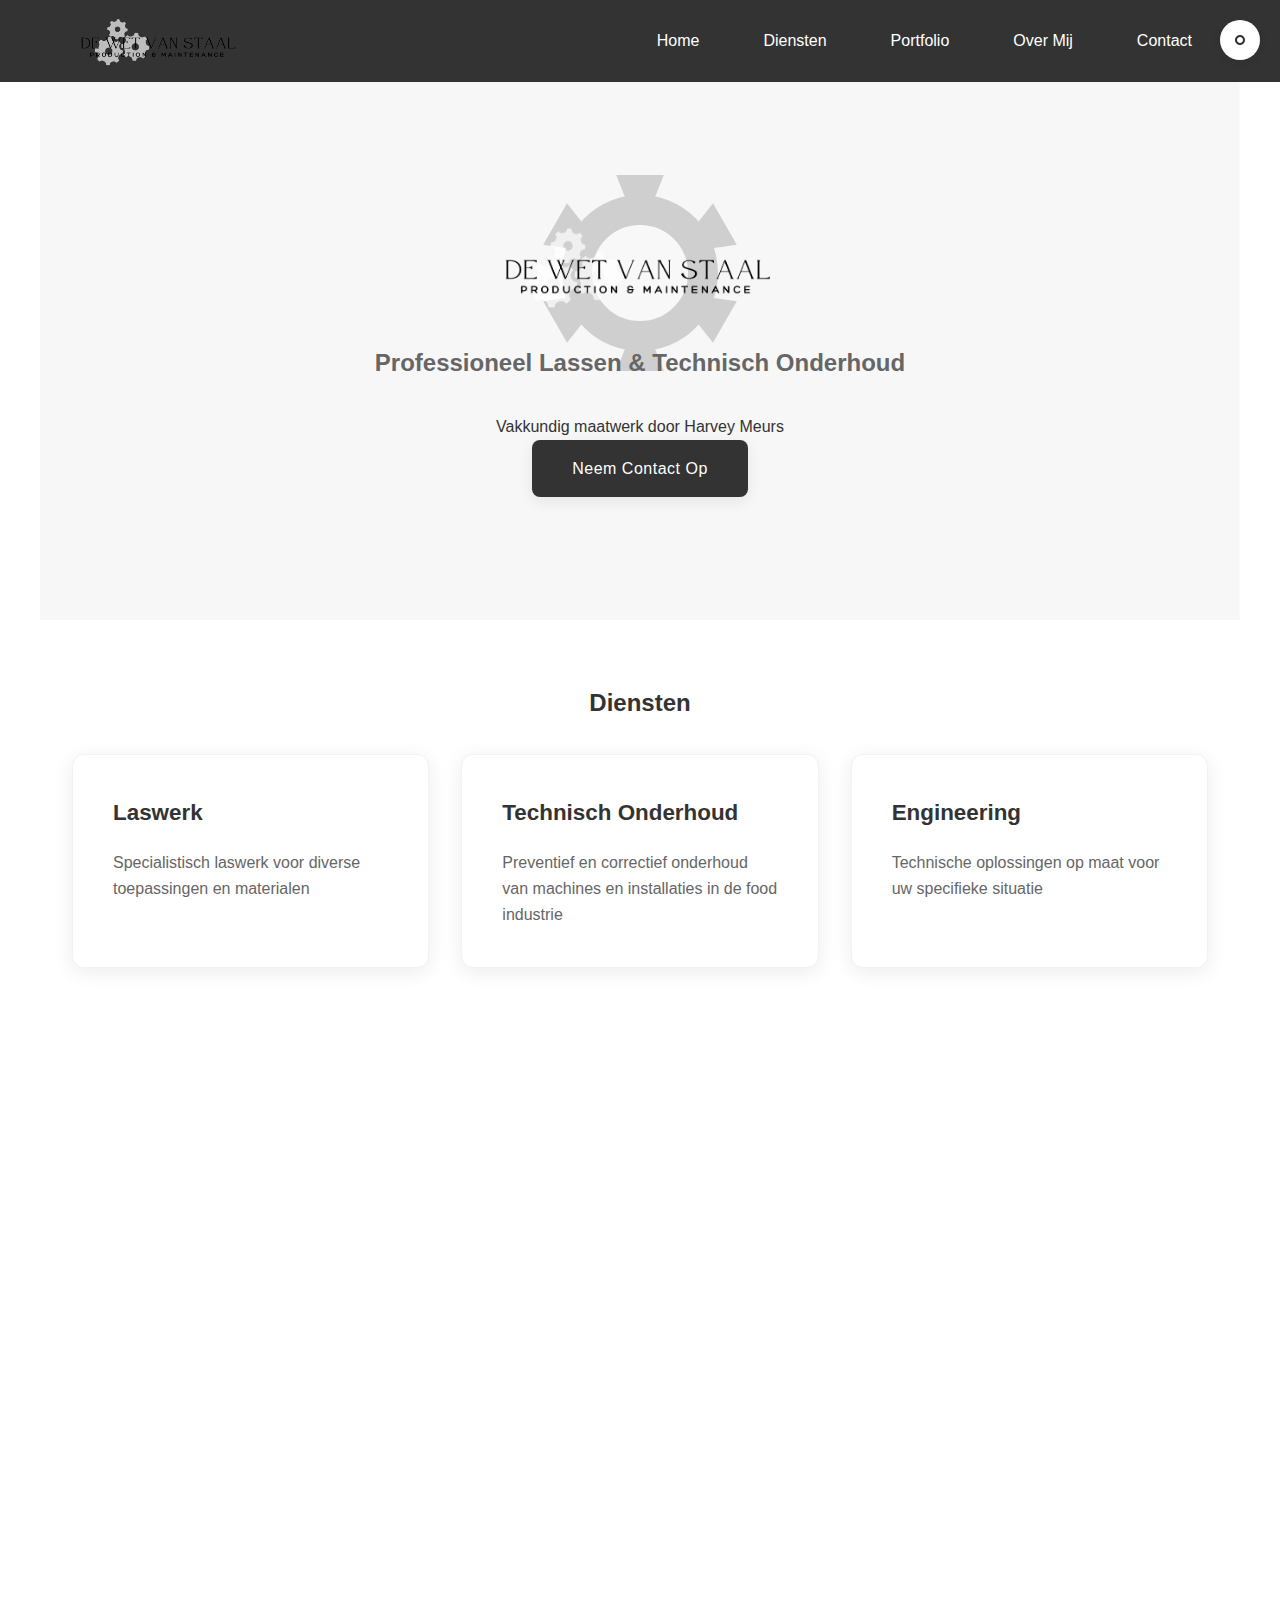
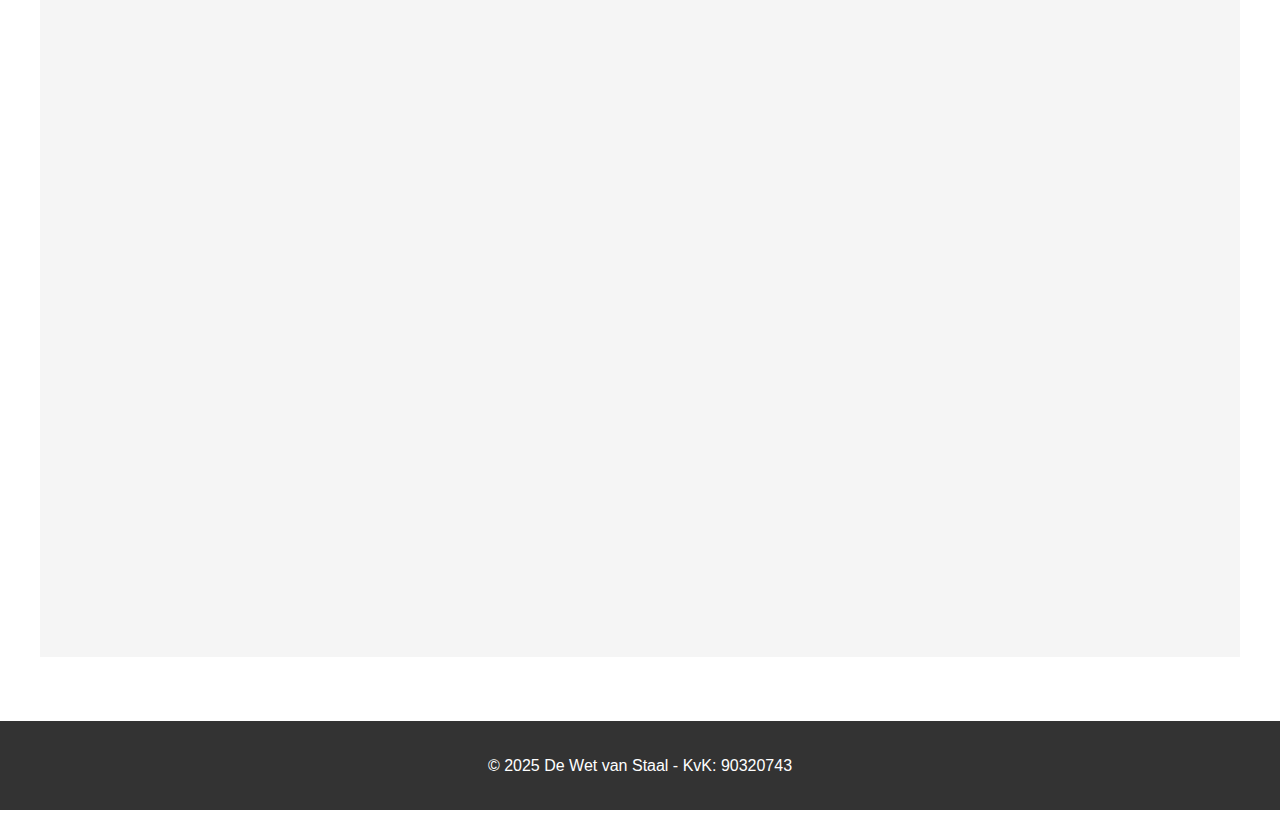
==== commit 85ec87a6: "asdf" ====
--- a/index.html
+++ b/index.html
@@ -317,7 +317,6 @@
                 <form class="contact-form slide-in-right" name="contact" method="POST" data-netlify="true" onsubmit="redirectToThankYou(event)">
                     <input type="hidden" name="form-name" value="contact">
                     <input type="hidden" name="_captcha" value="false">
-                    :()
                     <div class="form-group">
                         <label for="name">Naam *</label>
                         <input type="text" id="name" name="name" required aria-required="true" placeholder="Uw naam">
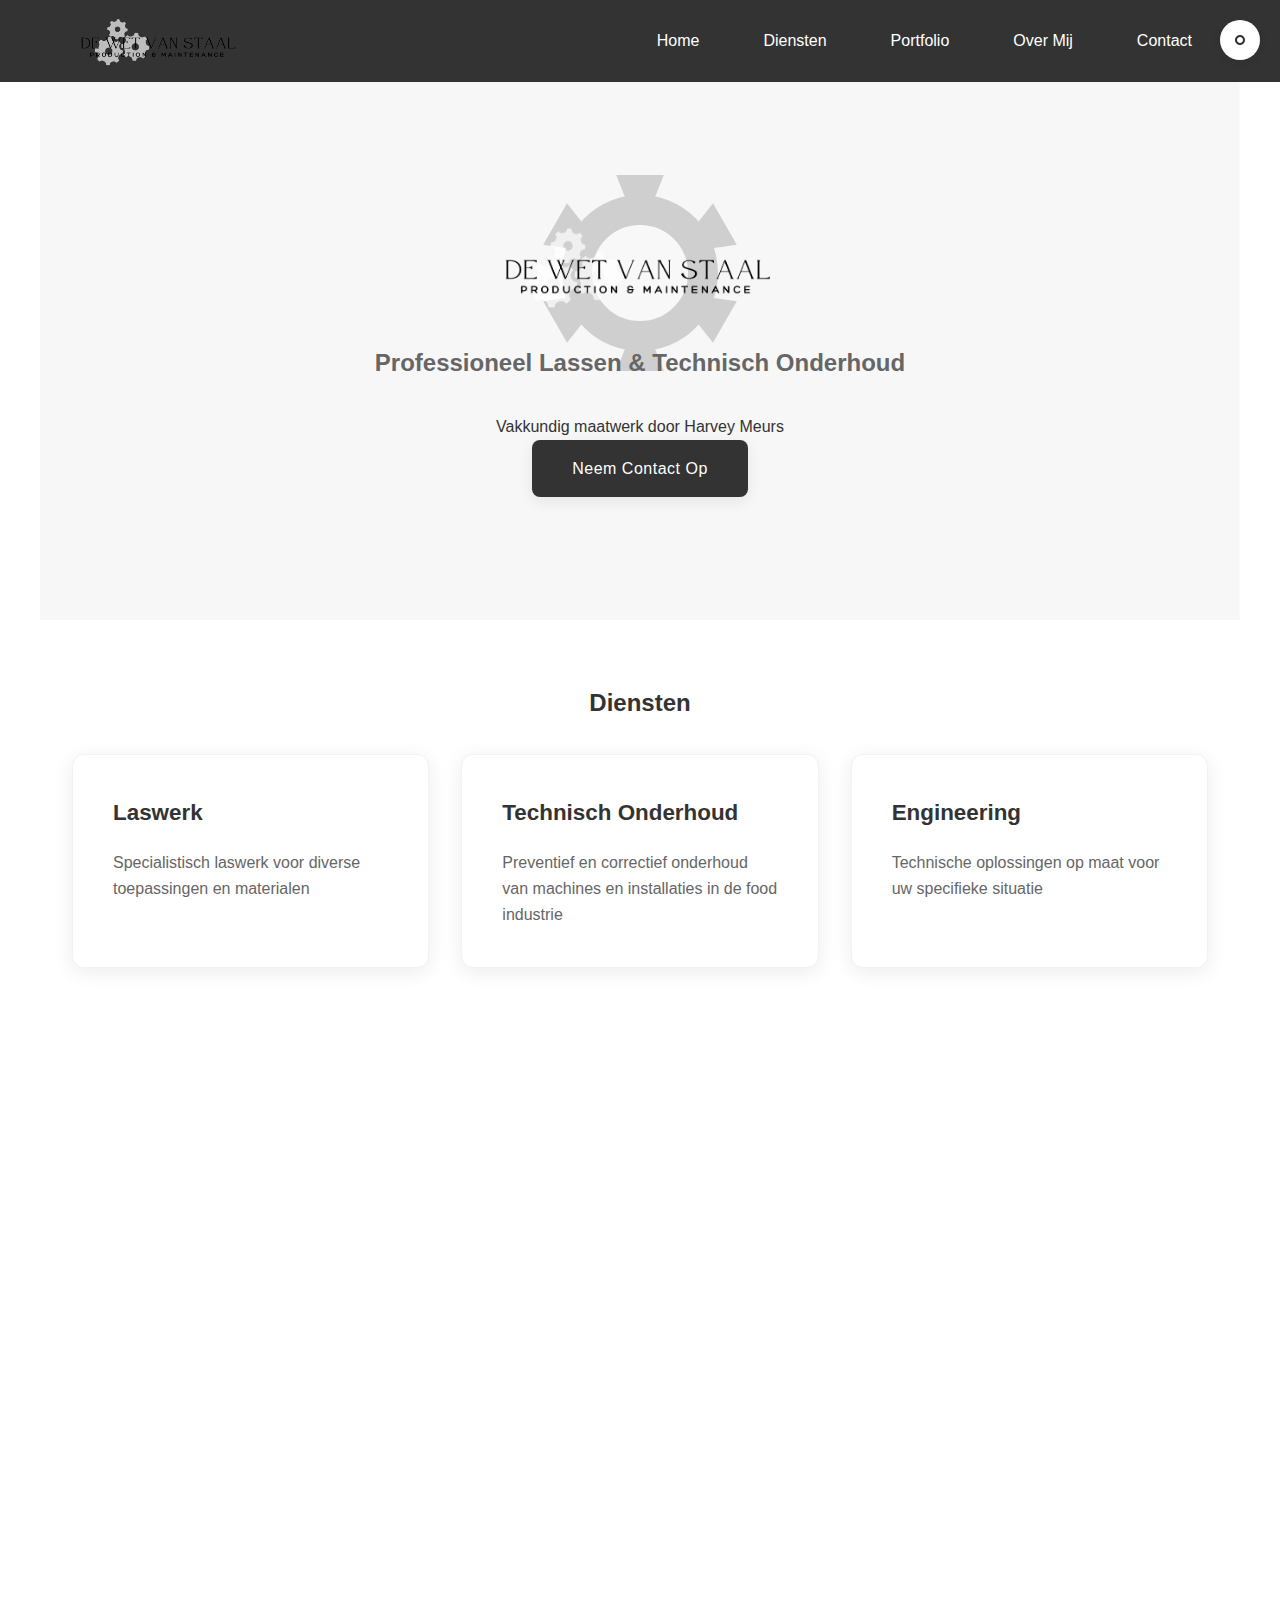
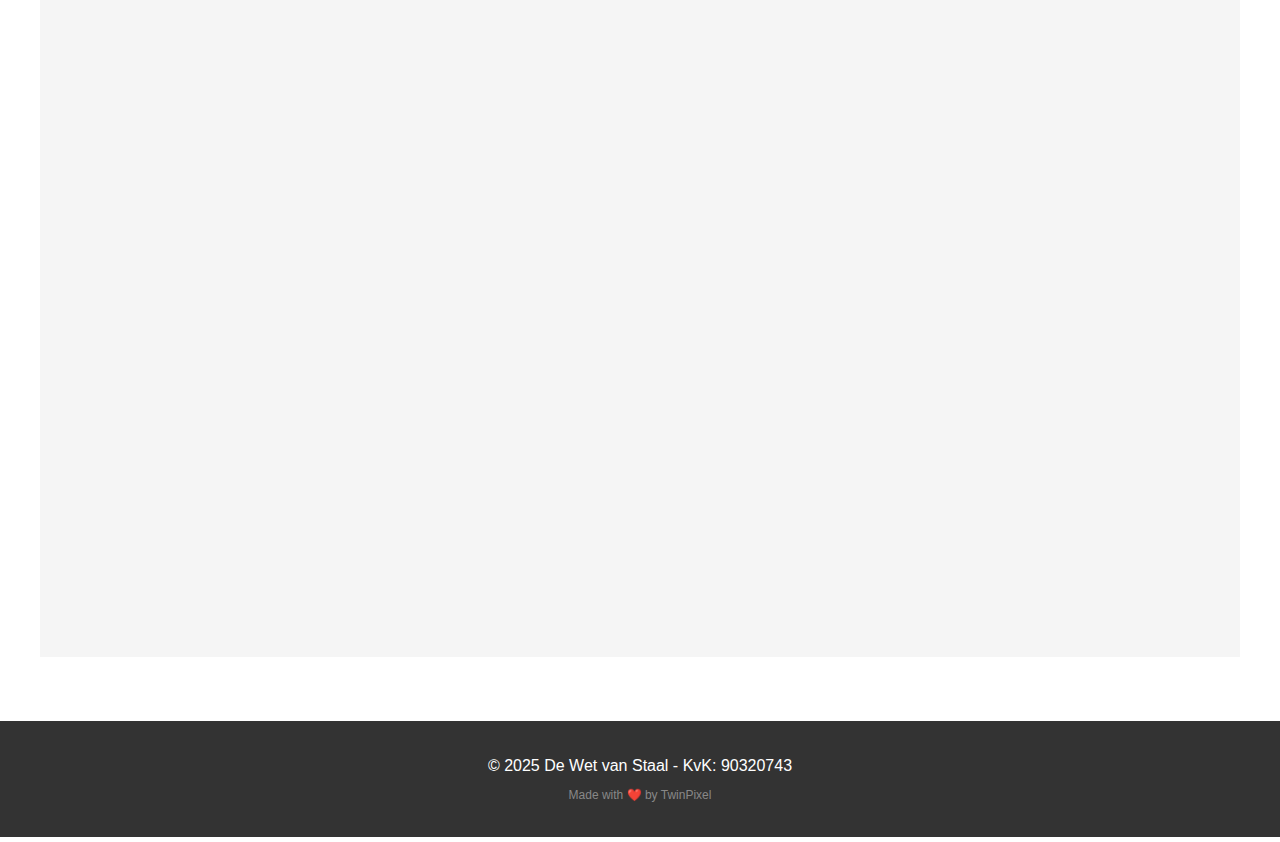
==== commit eb46e88d: "add in +" ====
--- a/index.html
+++ b/index.html
@@ -314,9 +314,11 @@
                     </div>
                 </div>
                 <!-- Updated Form with Netlify Support -->
-                <form class="contact-form slide-in-right" name="contact" method="POST" data-netlify="true" onsubmit="redirectToThankYou(event)">
+                <form class="contact-form slide-in-right" name="contact" method="POST" data-netlify="true" action="/bedankt.html" netlify-honeypot="bot-field">
                     <input type="hidden" name="form-name" value="contact">
-                    <input type="hidden" name="_captcha" value="false">
+                    <p class="hidden">
+                        <label>Don't fill this out if you're human: <input name="bot-field" /></label>
+                    </p>
                     <div class="form-group">
                         <label for="name">Naam *</label>
                         <input type="text" id="name" name="name" required aria-required="true" placeholder="Uw naam">
@@ -358,8 +360,9 @@
     </main>
 
     <footer role="contentinfo">
-        <p>&copy; 2025 De Wet van Staal - KvK: 90320743</p>
+        <p>&copy; 2025 De Wet van Staal - KvK: 90320743 </p>
+        <p class="creator-link"><a href="https://twinpixel.nl" target="_blank" rel="noopener">Made with ❤️ by TwinPixel</a></p>
     </footer>
-    <script src="script.js"></script>
-</body>
+        <script src="script.js"></script>
+    </body>
 </html>
--- a/styles.css
+++ b/styles.css
@@ -149,6 +149,11 @@
 .scale-in.visible {
     opacity: 1;
     transform: scale(1);
+}
+
+/* Hidden elements */
+.hidden {
+    display: none;
 }
 
 /* Thank you page styles */
@@ -790,6 +795,21 @@
     margin-top: 4rem;
 }
 
+.creator-link {
+    margin-top: 0.5rem;
+    font-size: 12px;
+}
+
+.creator-link a {
+    color: #888;
+    text-decoration: none;
+    transition: color 0.3s ease;
+}
+
+.creator-link a:hover {
+    color: #ff4500;
+}
+
 /* Responsive styles */
 @media (max-width: 1024px) {
     .carousel-slide {
